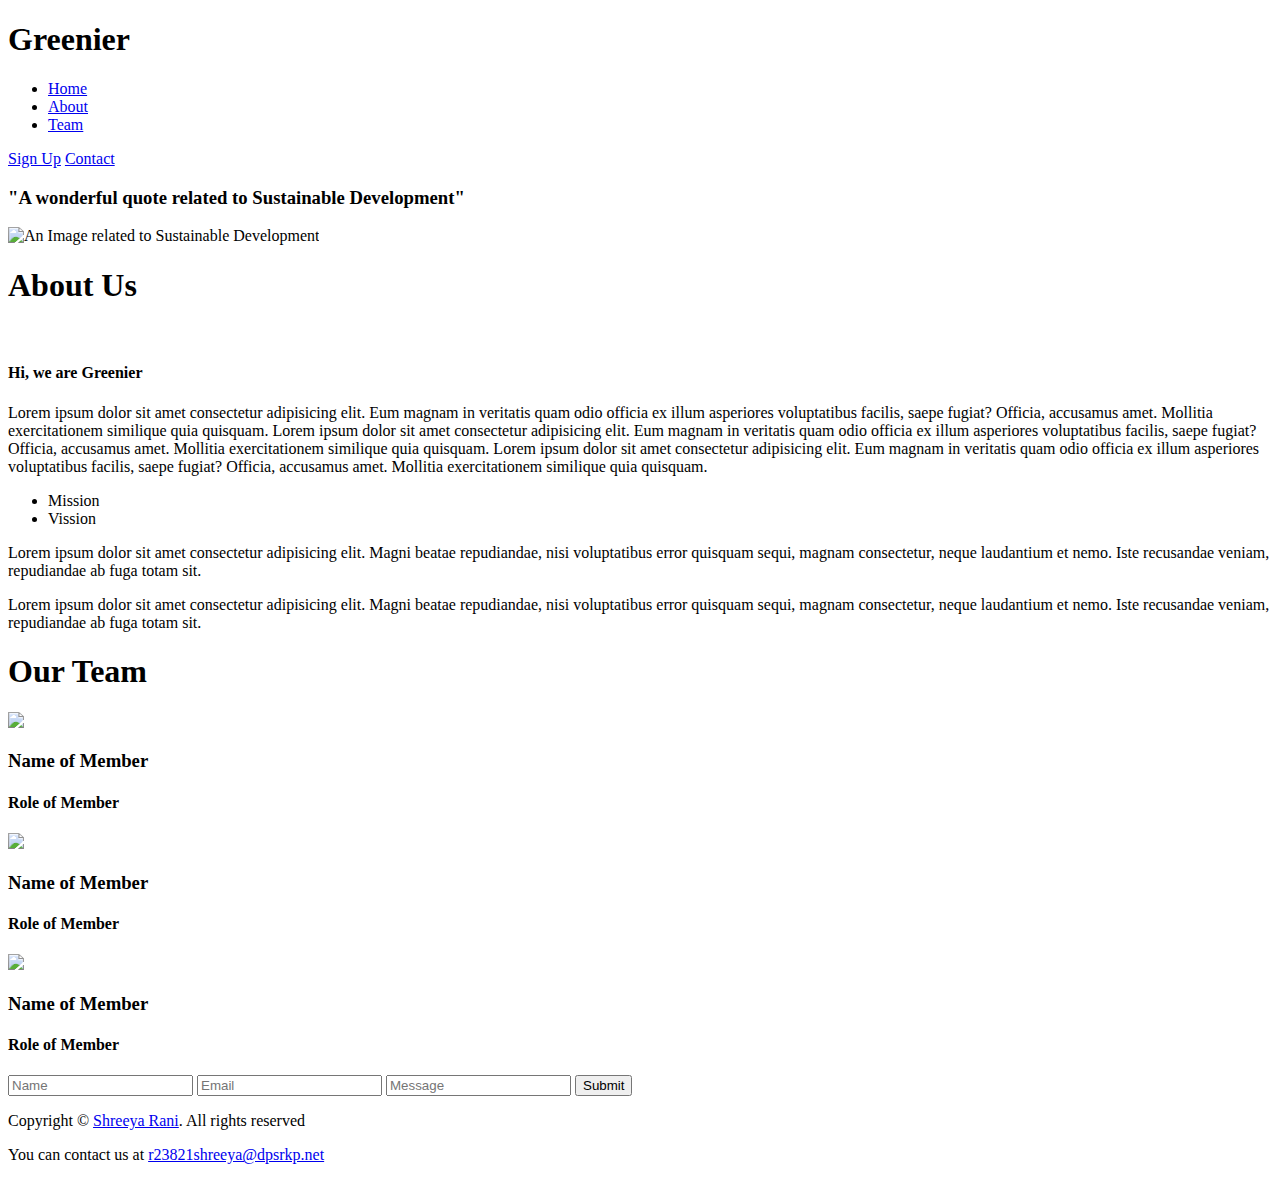
==== index.html @ 58e837cc "added html content" ====
<!DOCTYPE html>
<html lang="en">
<head>
    <meta charset="UTF-8">
    <meta http-equiv="X-UA-Compatible" content="IE=edge">
    <meta name="viewport" content="width=device-width, initial-scale=1.0">
    <link rel="stylesheet" href="https://cdnjs.cloudflare.com/ajax/libs/font-awesome/6.4.0/css/all.min.css" integrity="sha512-iecdLmaskl7CVkqkXNQ/ZH/XLlvWZOJyj7Yy7tcenmpD1ypASozpmT/E0iPtmFIB46ZmdtAc9eNBvH0H/ZpiBw==" crossorigin="anonymous" referrerpolicy="no-referrer" />
    <link rel="stylesheet" href="https://cdnjs.cloudflare.com/ajax/libs/font-awesome/6.4.0/css/brands.min.css" integrity="sha512-9YHSK59/rjvhtDcY/b+4rdnl0V4LPDWdkKceBl8ZLF5TB6745ml1AfluEU6dFWqwDw9lPvnauxFgpKvJqp7jiQ==" crossorigin="anonymous" referrerpolicy="no-referrer" />
    <link rel="stylesheet" href="style.css">
    <title>Greenier</title>
</head>
<body>

    <!-- Navigation Bar -->
    <div class="navigation">
        <div class="logo">
            <h1><span>Green</span>ier</h1>
        </div>
        <nav>
            <ul>
                <li><a href="#">Home</a></li>
                <li><a href="#">About</a></li>
                <li><a href="#">Team</a></li>
            </ul>
        </nav>
        <div class="links">
            <a href="#">Sign Up</a>
            <a href="#">Contact</a>
        </div>
    </div>

    <!-- Hero Section -->
    <div class="hero">
        <div class="hero-txt">
            <h3>"A wonderful quote related to Sustainable Development"</h3>
            <div class="socials">
                <a href="https://www.instagram.com/shreeyaraniofficial/"> <i class="fa-brands fa-instagram"></i></a>
                <a href="https:youtube.com"> <i class="fa-brands fa-youtube"></i></a>
                <a href="https://www.linkedin.com/in/shreeya-rani-615b6023a/"> <i class="fa-brands fa-linkedin"></i></a>
                <a href="https://twitter.com"> <i  class="fa-brands fa-twitter"></i></a>
                <a href="https://github.com/Shreeya-Rani"> <i class="fa-brands fa-github"></i></a>
            </div>
        </div>
        <div class="hero-img">
            <img scr="https://dummyimage.com/600x400/" alt="An Image related to Sustainable Development">
        </div>
    </div>

    <!-- About Section -->
    <div class="about">
        <div class="title">
            <h1>About Us</h1>
        </div>
        <div class="about-img">
            <img scr="https://dummyimage.com/600x400/">
        </div>
        <div class="about-txt">
            <h4>Hi, we are <span>Green</span>ier</h4>
            <p>Lorem ipsum dolor sit amet consectetur adipisicing elit. Eum magnam in veritatis quam odio officia ex illum asperiores voluptatibus facilis, saepe fugiat? Officia, accusamus amet. Mollitia exercitationem similique quia quisquam. Lorem ipsum dolor sit amet consectetur adipisicing elit. Eum magnam in veritatis quam odio officia ex illum asperiores voluptatibus facilis, saepe fugiat? Officia, accusamus amet. Mollitia exercitationem similique quia quisquam. Lorem ipsum dolor sit amet consectetur adipisicing elit. Eum magnam in veritatis quam odio officia ex illum asperiores voluptatibus facilis, saepe fugiat? Officia, accusamus amet. Mollitia exercitationem similique quia quisquam.</p>
            <div class="about-more">
                <ul>
                    <li>Mission</li>
                    <li>Vission</li>
                </ul>
                <div class="about-more-txt">
                    <p>Lorem ipsum dolor sit amet consectetur adipisicing elit. Magni beatae repudiandae, nisi voluptatibus error quisquam sequi, magnam consectetur, neque laudantium et nemo. Iste recusandae veniam, repudiandae ab fuga totam sit.</p>

                    <p>Lorem ipsum dolor sit amet consectetur adipisicing elit. Magni beatae repudiandae, nisi voluptatibus error quisquam sequi, magnam consectetur, neque laudantium et nemo. Iste recusandae veniam, repudiandae ab fuga totam sit.</p>
                </div>
            </div>
        </div>
    </div>

    <!-- Team -->
    <div class="my-team">
        <div class="title">
            <h1>Our Team</h1>
        </div>
        <div class="container">
            <div class="member">
                <img src="https://dummyimage.com/300x300/">
                <h3>Name of Member</h3>
                <h4>Role of Member</h4>
            </div>
            <div class="member">
                <img src="https://dummyimage.com/300x300/">
                <h3>Name of Member</h3>
                <h4>Role of Member</h4>
            </div>
            <div class="member">
                <img src="https://dummyimage.com/300x300/">
                <h3>Name of Member</h3>
                <h4>Role of Member</h4>
            </div>
        </div>
    </div>

    <!-- Contact Form -->
    <div class="contact">
        <input type="text" placeholder="Name" required>
        <input type="email" placeholder="Email" required>
        <input type="text" placeholder="Message">
        <input type="Submit">
    </div>

    <!-- Footer -->
    <footer>

        <div class="socials">
          <a href="https://www.instagram.com/shreeyaraniofficial/"> <i class="fa-brands fa-instagram"></i></a>
          <a href="https:youtube.com"> <i class="fa-brands fa-youtube"></i></a>
            <a href="https://www.linkedin.com/in/shreeya-rani-615b6023a/"> <i class="fa-brands fa-linkedin"></i></a>
            <a href="https://twitter.com"> <i  class="fa-brands fa-twitter"></i></a>
            <a href="https://github.com/Shreeya-Rani"> <i class="fa-brands fa-github"></i></a>
          
        </div>
    
        <p>Copyright © <a href="https://codethetech.tech">Shreeya Rani</a>. All rights reserved </p>
        <p>You can contact us at <a href="mailto:r23821shreeya@dpsrkp.net">r23821shreeya@dpsrkp.net</a></p>
    
      </footer>
    
</body>
</html>
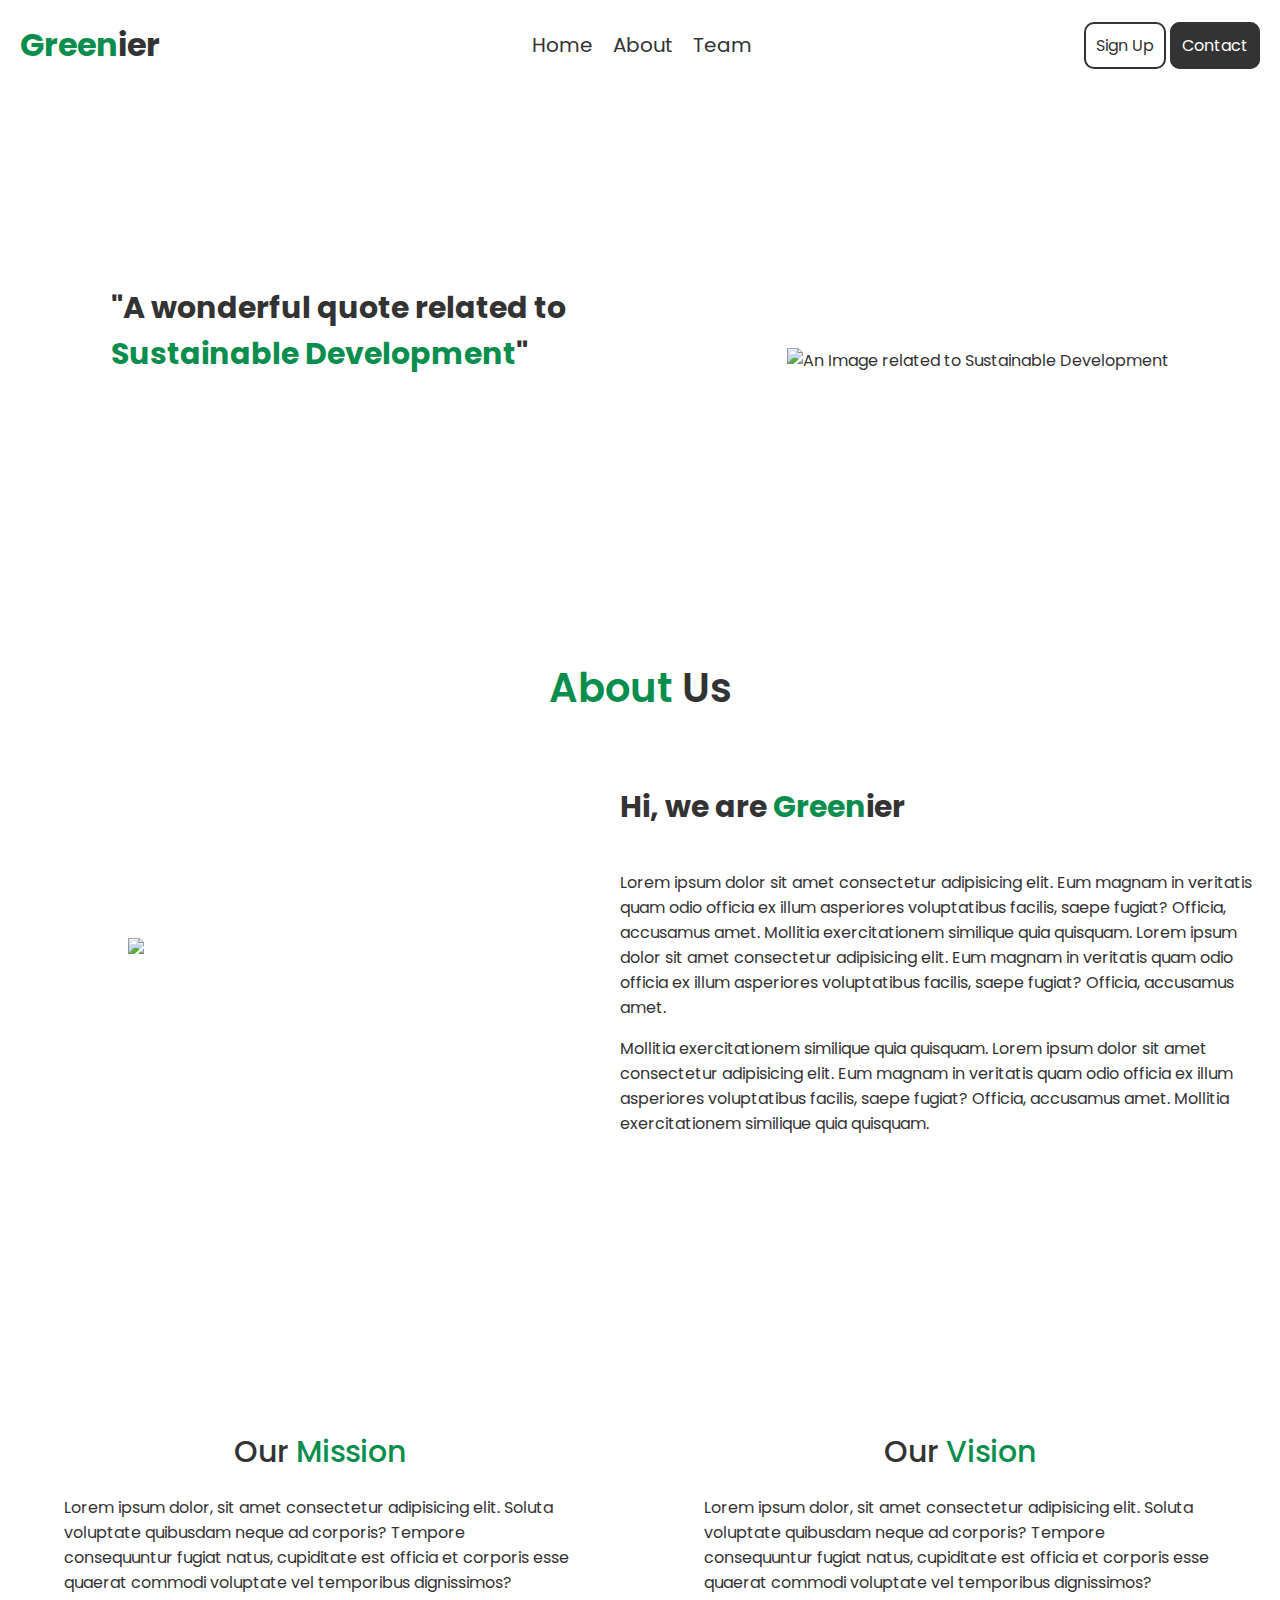
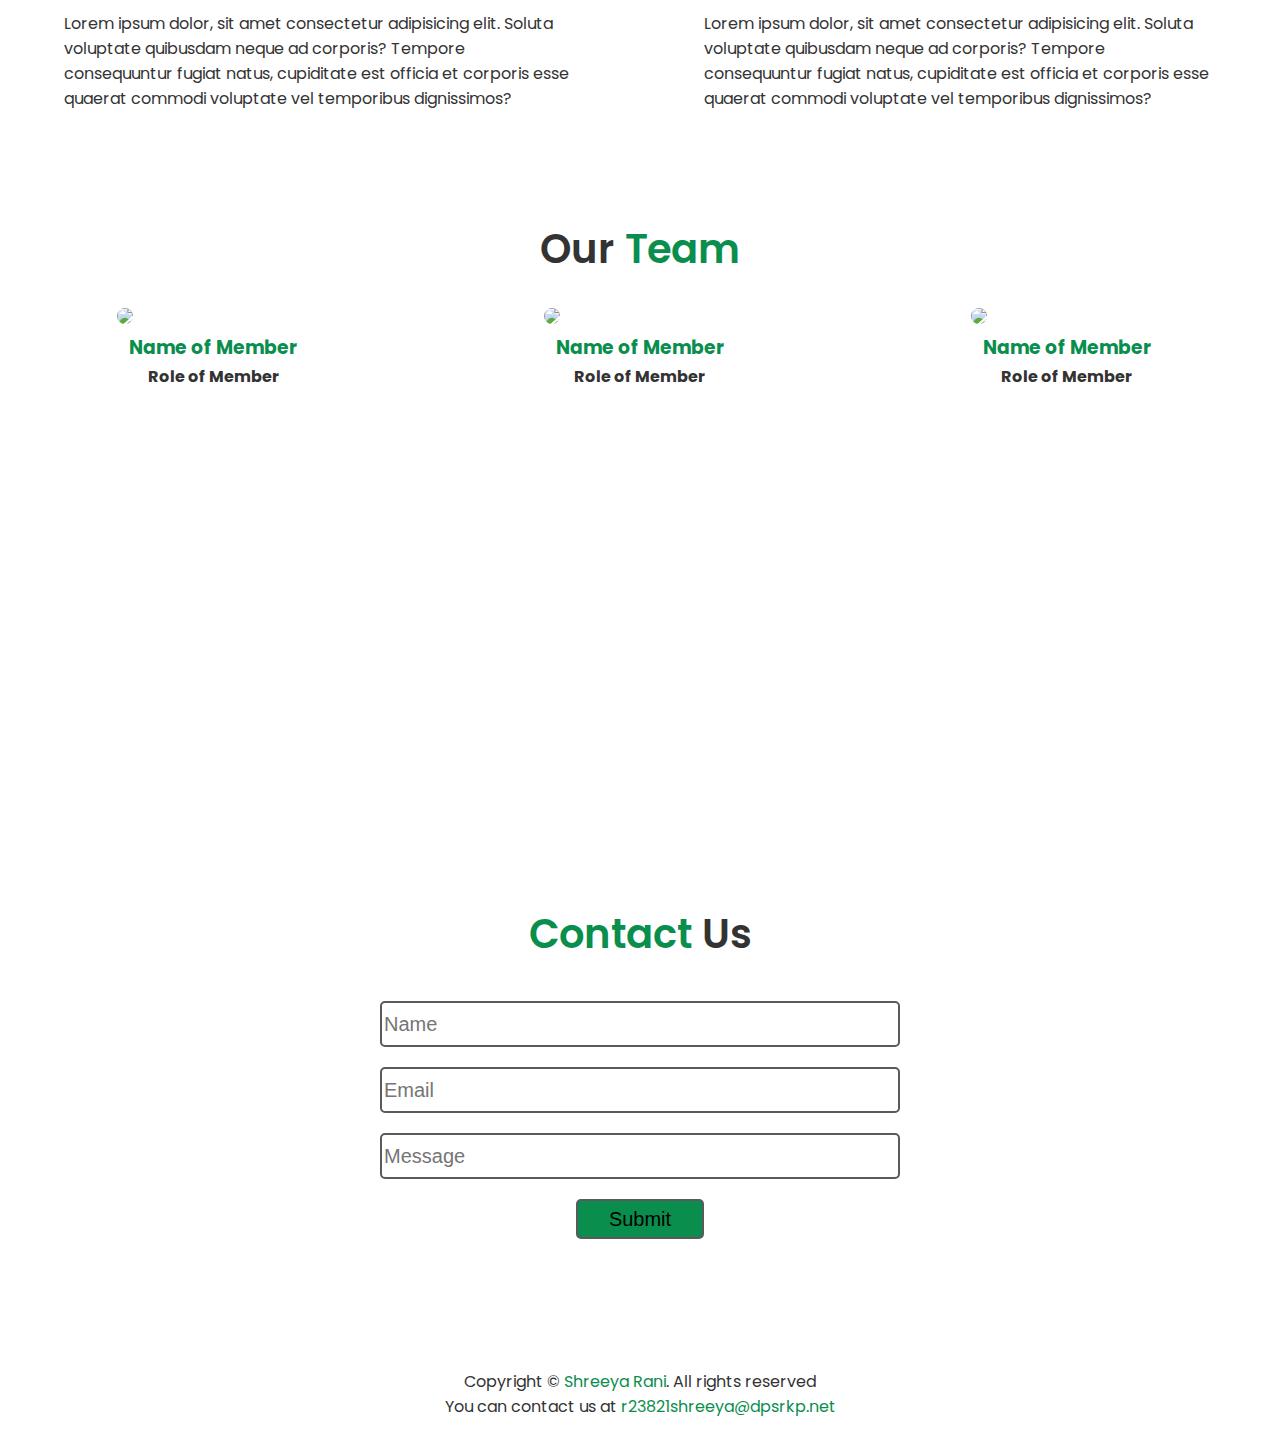
==== commit 6834fe8e: "responsiveness" ====
--- a/index.html
+++ b/index.html
@@ -16,7 +16,7 @@
         <div class="logo">
             <h1><span>Green</span>ier</h1>
         </div>
-        <nav>
+        <nav class="nav-bar">
             <ul>
                 <li><a href="#">Home</a></li>
                 <li><a href="#">About</a></li>
@@ -25,14 +25,26 @@
         </nav>
         <div class="links">
             <a href="#">Sign Up</a>
-            <a href="#">Contact</a>
+            <a href="#" class="fill">Contact</a>
         </div>
+
+        <nav class="mobile-nav">
+            <ul id="sidemenu">
+                <li><a href="#" onclick="closemenu()">Home</a></li>
+                <li><a href="#" onclick="closemenu()">About</a></li>
+                <li><a href="#" onclick="closemenu()">Team</a></li>
+                <li><a href="#" onclick="closemenu()">Sign Up</a></li>
+                <li><a href="#" onclick="closemenu()">Contact</a></li>
+                <i class="fa-solid fa-xmark" onclick="closemenu()"></i>
+            </ul>
+            <i class="fa-solid fa-bars" onclick="openmenu()"></i>
+        </nav>
     </div>
 
     <!-- Hero Section -->
     <div class="hero">
         <div class="hero-txt">
-            <h3>"A wonderful quote related to Sustainable Development"</h3>
+            <h3>"A wonderful quote related to <br><span>Sustainable Development</span>"</h3>
             <div class="socials">
                 <a href="https://www.instagram.com/shreeyaraniofficial/"> <i class="fa-brands fa-instagram"></i></a>
                 <a href="https:youtube.com"> <i class="fa-brands fa-youtube"></i></a>
@@ -42,31 +54,44 @@
             </div>
         </div>
         <div class="hero-img">
-            <img scr="https://dummyimage.com/600x400/" alt="An Image related to Sustainable Development">
+            <img src="https://dummyimage.com/600x400/000/fff" alt="An Image related to Sustainable Development">
         </div>
     </div>
 
     <!-- About Section -->
     <div class="about">
         <div class="title">
-            <h1>About Us</h1>
+            <h1><span>About</span> Us</h1>
         </div>
-        <div class="about-img">
-            <img scr="https://dummyimage.com/600x400/">
+        <div class="about-content">
+            <div class="about-img">
+                <img src="https://dummyimage.com/600x400/">
+            </div>
+            <div class="about-txt">
+                <h4>Hi, we are <span>Green</span>ier</h4>
+                <p>Lorem ipsum dolor sit amet consectetur adipisicing elit. Eum magnam in veritatis quam odio officia ex illum asperiores voluptatibus facilis, saepe fugiat? Officia, accusamus amet. Mollitia exercitationem similique quia quisquam. Lorem ipsum dolor sit amet consectetur adipisicing elit. Eum magnam in veritatis quam odio officia ex illum asperiores voluptatibus facilis, saepe fugiat? Officia, accusamus amet.</p>
+                <p> Mollitia exercitationem similique quia quisquam. Lorem ipsum dolor sit amet consectetur adipisicing elit. Eum magnam in veritatis quam odio officia ex illum asperiores voluptatibus facilis, saepe fugiat? Officia, accusamus amet. Mollitia exercitationem similique quia quisquam.</p>
+            </div>
         </div>
-        <div class="about-txt">
-            <h4>Hi, we are <span>Green</span>ier</h4>
-            <p>Lorem ipsum dolor sit amet consectetur adipisicing elit. Eum magnam in veritatis quam odio officia ex illum asperiores voluptatibus facilis, saepe fugiat? Officia, accusamus amet. Mollitia exercitationem similique quia quisquam. Lorem ipsum dolor sit amet consectetur adipisicing elit. Eum magnam in veritatis quam odio officia ex illum asperiores voluptatibus facilis, saepe fugiat? Officia, accusamus amet. Mollitia exercitationem similique quia quisquam. Lorem ipsum dolor sit amet consectetur adipisicing elit. Eum magnam in veritatis quam odio officia ex illum asperiores voluptatibus facilis, saepe fugiat? Officia, accusamus amet. Mollitia exercitationem similique quia quisquam.</p>
-            <div class="about-more">
-                <ul>
-                    <li>Mission</li>
-                    <li>Vission</li>
-                </ul>
-                <div class="about-more-txt">
-                    <p>Lorem ipsum dolor sit amet consectetur adipisicing elit. Magni beatae repudiandae, nisi voluptatibus error quisquam sequi, magnam consectetur, neque laudantium et nemo. Iste recusandae veniam, repudiandae ab fuga totam sit.</p>
-
-                    <p>Lorem ipsum dolor sit amet consectetur adipisicing elit. Magni beatae repudiandae, nisi voluptatibus error quisquam sequi, magnam consectetur, neque laudantium et nemo. Iste recusandae veniam, repudiandae ab fuga totam sit.</p>
-                </div>
+        
+    </div>
+    <div class="mis-vis">
+        <div class="mis-vis-box">
+            <div class="sub-title">
+                <h1>Our <span>Mission</span></h1>
+            </div>
+            <div class="mis-vis-cnt">
+                <p>Lorem ipsum dolor, sit amet consectetur adipisicing elit. Soluta voluptate quibusdam neque ad corporis? Tempore consequuntur fugiat natus, cupiditate est officia et corporis esse quaerat commodi voluptate vel temporibus dignissimos?</p>
+                <p>Lorem ipsum dolor, sit amet consectetur adipisicing elit. Soluta voluptate quibusdam neque ad corporis? Tempore consequuntur fugiat natus, cupiditate est officia et corporis esse quaerat commodi voluptate vel temporibus dignissimos?</p>
+            </div>
+        </div>
+        <div class="mis-vis-box">
+            <div class="sub-title">
+                <h1>Our <span>Vision</span></h1>
+            </div>
+            <div class="mis-vis-cnt">
+                <p>Lorem ipsum dolor, sit amet consectetur adipisicing elit. Soluta voluptate quibusdam neque ad corporis? Tempore consequuntur fugiat natus, cupiditate est officia et corporis esse quaerat commodi voluptate vel temporibus dignissimos?</p>
+                <p>Lorem ipsum dolor, sit amet consectetur adipisicing elit. Soluta voluptate quibusdam neque ad corporis? Tempore consequuntur fugiat natus, cupiditate est officia et corporis esse quaerat commodi voluptate vel temporibus dignissimos?</p>
             </div>
         </div>
     </div>
@@ -74,22 +99,22 @@
     <!-- Team -->
     <div class="my-team">
         <div class="title">
-            <h1>Our Team</h1>
+            <h1>Our <span>Team</span></h1>
         </div>
         <div class="container">
             <div class="member">
                 <img src="https://dummyimage.com/300x300/">
-                <h3>Name of Member</h3>
+                <h3><span>Name of Member</span></h3>
                 <h4>Role of Member</h4>
             </div>
             <div class="member">
                 <img src="https://dummyimage.com/300x300/">
-                <h3>Name of Member</h3>
+                <h3><span>Name of Member</span></h3>
                 <h4>Role of Member</h4>
             </div>
             <div class="member">
                 <img src="https://dummyimage.com/300x300/">
-                <h3>Name of Member</h3>
+                <h3><span>Name of Member</span></h3>
                 <h4>Role of Member</h4>
             </div>
         </div>
@@ -97,18 +122,24 @@
 
     <!-- Contact Form -->
     <div class="contact">
-        <input type="text" placeholder="Name" required>
-        <input type="email" placeholder="Email" required>
-        <input type="text" placeholder="Message">
-        <input type="Submit">
+        <div class="title">
+            <h1><span>Contact</span> Us</h1>
+        </div>
+        <div class="form">
+            <input type="text" placeholder="Name" required>
+            <input type="email" placeholder="Email" required>
+            <input type="text" placeholder="Message">
+            <input type="Submit" class="submit">
+        </div>
+        
     </div>
 
     <!-- Footer -->
     <footer>
 
         <div class="socials">
-          <a href="https://www.instagram.com/shreeyaraniofficial/"> <i class="fa-brands fa-instagram"></i></a>
-          <a href="https:youtube.com"> <i class="fa-brands fa-youtube"></i></a>
+            <a href="https://www.instagram.com/shreeyaraniofficial/"> <i class="fa-brands fa-instagram"></i></a>
+            <a href="https:youtube.com"> <i class="fa-brands fa-youtube"></i></a>
             <a href="https://www.linkedin.com/in/shreeya-rani-615b6023a/"> <i class="fa-brands fa-linkedin"></i></a>
             <a href="https://twitter.com"> <i  class="fa-brands fa-twitter"></i></a>
             <a href="https://github.com/Shreeya-Rani"> <i class="fa-brands fa-github"></i></a>
@@ -121,4 +152,17 @@
       </footer>
     
 </body>
+
+<script>
+    var sidemenu = document.getElementById("sidemenu");
+
+    function openmenu(){
+        sidemenu.style.right = "0px";
+    }
+
+    function closemenu(){
+        sidemenu.style.right = "-300px";
+    }
+</script>
+
 </html>--- a/style.css
+++ b/style.css
@@ -0,0 +1,332 @@
+@import url('https://fonts.googleapis.com/css2?family=Poppins:ital,wght@0,300;0,500;0,600;0,700;1,300&display=swap');
+
+body{
+    margin: 0;
+    padding: 0;
+    color: #333;
+    font-family: 'Poppins', sans-serif;
+}
+
+:root{
+    --clr-primary: #098e4d;
+    --clr-primary-light: #b2fdd9;
+}
+
+/* ------------ Nav bar ----------------  */
+.navigation{
+    display: flex;
+    justify-content: space-between;
+    align-items: center;
+}
+
+.logo{
+    margin-left: 20px;
+}
+
+.logo h1{
+    font-weight: 700;
+   
+}
+
+span{
+    color: var(--clr-primary)
+}
+
+nav ul{
+    display: flex;
+    list-style: none;
+}
+
+nav ul li{
+    margin: 10px;
+    font-size: 20px;
+}
+
+nav ul li a{
+    color: #333;
+    text-decoration: none;
+    position: relative;
+}
+
+nav ul li a::after{
+    content: '';
+    width: 0%;
+    position: absolute;
+    height: 2px;
+    left: 0;
+    bottom: 0;
+    background-color: var(--clr-primary);
+    transition: 0.5s;
+}
+
+nav ul li a:hover::after{
+    width: 100%;
+}
+
+.links{
+    margin-right: 20px;
+}
+.links .fill{
+    color: #fff; 
+    background-color: #333;
+}
+
+.links a{
+    text-decoration: none;
+    color: #333;
+    border: 2px solid #333;
+    padding: 10px;
+    border-radius: 10px;
+    transition: 0.3s;
+}
+
+.links a:hover{
+    box-shadow: 2px 5px 10px #3333335b;
+}
+
+/* ------------Hero Section ------------- */
+.hero{
+    height: 60vh;
+    display: flex;
+    justify-content: space-around;
+    align-items: center;
+}
+
+.hero-img img{
+    width: 450px;
+    height: auto;
+}
+
+.hero-txt h3{
+    font-size: 30px;
+}
+
+.socials i{
+    font-size: 40px;
+    margin: 10px;
+}
+
+.socials a{
+    color: #333;
+    transition: 0.3s;
+}
+
+.socials a:hover{
+    color: var(--clr-primary);
+}
+
+/* -------------About Section-------------  */
+.about, .my-team{
+    height: 65vh;
+    margin: 20px 0px 100px 0px;
+}
+.title h1{
+    font-size: 40px;
+    font-weight: 600;
+    text-align: center;
+
+}
+.about-content{
+   
+    display: flex;
+    justify-content: space-between;
+    align-items: center;
+    margin: 20px;
+
+}
+
+.about-img{
+    width: 30vw;
+    margin: auto;
+}
+
+.about-img img{
+    width: 100%;
+}
+
+.about-txt{
+    width: 50vw;
+}
+
+.about-txt h4{
+    font-size: 30px;
+}
+
+/* Misison and Visison */
+.mis-vis{
+    display: flex;
+    justify-content: space-around;
+    align-items: center;
+    height: 50vh;
+}
+
+.sub-title h1{
+    font-size: 30px;
+    font-weight: 500;
+    text-align: center;
+}
+
+.mis-vis-cnt{
+    width: 40vw;
+}
+
+/* ------------- Team Section -------------  */
+.container{
+    display: flex;
+    justify-content: space-around;
+    align-items: center;
+}
+
+.member{
+    width: 15vw;
+}
+
+.member img{
+    border-radius: 100%;
+    width: 100%;
+}
+
+.member h3, .member h4{
+    text-align: center;
+    margin: 2px;
+}
+
+/* ---------- Contact Section ---------------  */
+.form{
+    display: flex;
+    flex-direction: column;
+    align-items: center;
+}
+
+.form .submit{
+    background-color: var(--clr-primary);
+    width: 10vw;
+}
+
+.form input{
+    width: 40vw;
+    font-size: 20px;
+    border: 2px solid #5b5a5a;
+    border-radius: 5px;
+    margin: 10px;
+    height: 40px;
+    transition: 0.5s;
+    outline: none;
+}
+
+.form input:focus{
+    border: 2px solid #131313;
+}
+
+/* --------- Footer ------------  */
+footer{
+    display: flex;
+    justify-content: center;
+    align-items: center;
+    flex-direction: column;
+    margin: 60px 0px 20px 0px;
+}
+
+footer p{
+    margin: 0;
+}
+
+footer a{
+    text-decoration: none;
+    color: var(--clr-primary);
+}
+
+/* -----------Responsiveness for Smaller Screens--------------  */
+
+.mobile-nav{
+    display: none;
+}
+
+@media only screen and (max-width: 600px){
+    .nav-bar, .links{
+        display: none;
+    }
+    .mobile-nav{
+        display: block;
+    }
+
+    .mobile-nav .fa-solid{
+        display: block;
+        font-size: 30px;
+        margin-right: 25px;
+    }
+    .mobile-nav ul .fa-solid{
+        position: absolute;
+        top: 25px;
+        left: 25px;
+        margin: 0;
+    }
+
+    .mobile-nav ul{
+        display: flex;
+        flex-direction: column;
+        position: fixed;
+        right: -300px;
+        top: 0;
+        margin: 0;
+        background-color: var(--clr-primary);
+        height: 100vh;
+        justify-content: center;
+        width: 40vw;
+        color: #fff;
+        transition: 0.5s right;
+    }
+
+    .mobile-nav ul li a{
+        color: #fff;
+    }
+
+    .logo h1{
+        font-size: 30px;
+    }
+
+    .hero{
+        flex-direction: column;
+        height: auto;
+    }
+
+    .hero-txt h3 {
+        font-size: 20px;
+        text-align: center;
+    }
+
+    .socials i {
+        font-size: 30px;
+        margin: 5px;
+    }
+
+    .socials{
+        display: flex;
+        justify-content: center;
+    }
+
+    .hero-img img{
+        width: 90vw;
+    }
+
+    .about, .mis-vis, .my-team{
+        height: auto;
+        margin: auto;
+    }
+
+    .about-content, .mis-vis, .container{
+        flex-direction: column;
+    }
+    .about-img, .about-txt, .mis-vis-cnt, .form input{
+        width: 90vw;
+    }
+
+    .member, .form .submit{
+        width: 50vw;
+        margin: 10px;
+    }
+
+    footer p{
+        text-align: center;
+    }
+}